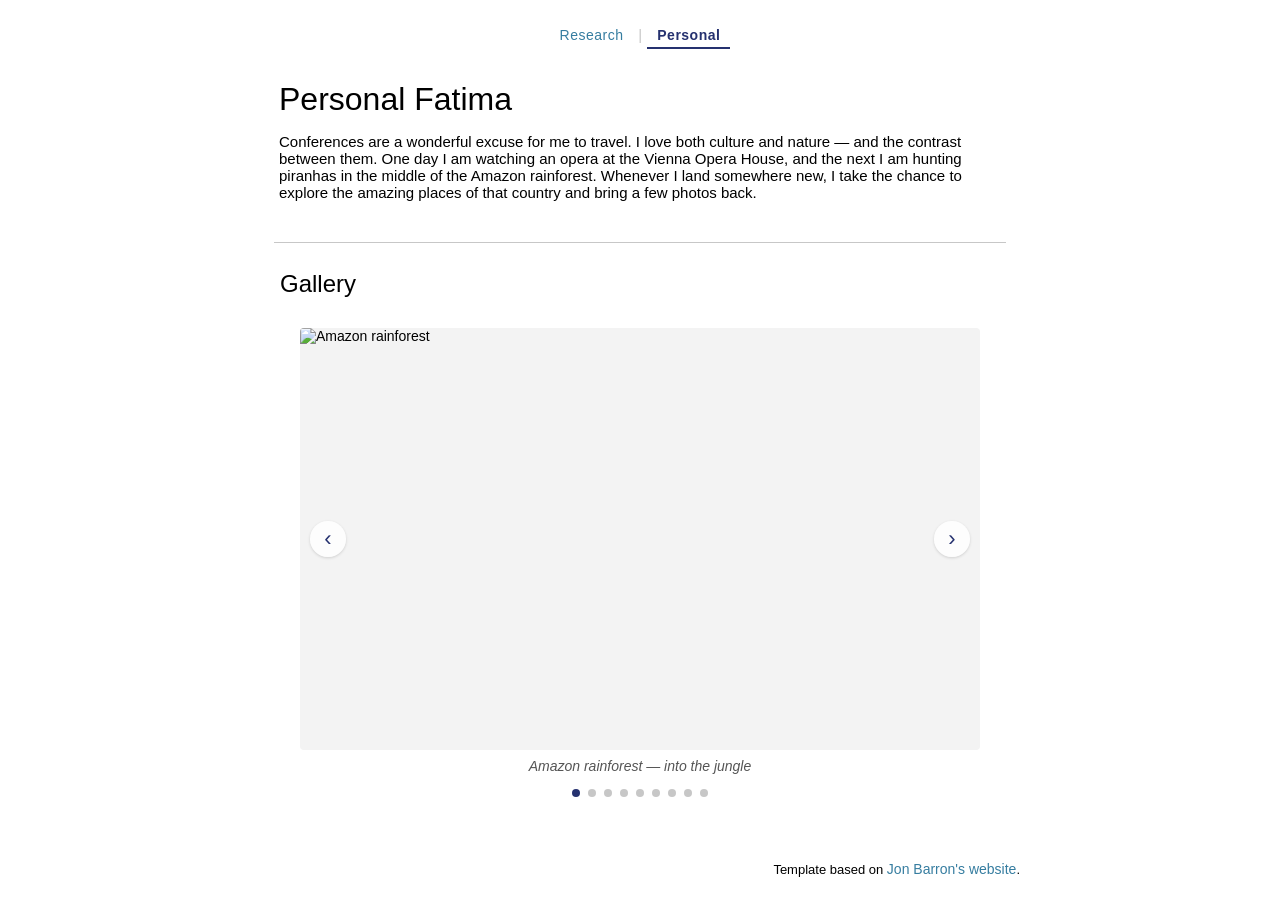
==== personal.html @ 4c3a18fe "add personal page with travel gallery Co-Authored-By: Claude Opus 4.7 (1M context) <noreply@anthropi" ====
<!DOCTYPE HTML>
<html lang="en">

<head>
  <meta http-equiv="Content-Type" content="text/html; charset=UTF-8">

  <title>Personal — Fatemeh Pesaran zadeh</title>

  <meta name="author" content="Fatemeh Pesaran zadeh">
  <meta name="viewport" content="width=device-width, initial-scale=1">
  <meta name="description" content="A personal corner of Fatemeh Pesaran zadeh's website — travel, culture, nature.">
  <meta name="keywords" content="Fatemeh Pesaran zadeh, personal, travel">

  <script src="https://kit.fontawesome.com/da7276e40e.js" crossorigin="anonymous"></script>
  <link rel="stylesheet" href="https://cdn.rawgit.com/jpswalsh/academicons/master/css/academicons.min.css">
  <link rel="stylesheet" type="text/css" href="stylesheet.css">

  <link rel="apple-touch-icon" sizes="180x180" href="/assets/favicon/apple-touch-icon.png">
  <link rel="icon" type="image/png" sizes="32x32" href="/assets/favicon/favicon-32x32.png">
  <link rel="icon" type="image/png" sizes="16x16" href="/assets/favicon/favicon-16x16.png">
</head>

<body>
  <table
    style="width:100%;max-width:760px;border:0px;border-spacing:0px;border-collapse:separate;margin-right:auto;margin-left:auto;">
    <tbody>
      <tr style="padding:0px">
        <td style="padding:0px">

          <nav class="site-nav">
            <a href="index.html">Research</a>
            <span class="nav-sep">|</span>
            <a href="personal.html" class="active">Personal</a>
          </nav>

          <table
            style="width:100%;border:0px;border-spacing:0px;border-collapse:separate;margin-right:auto;margin-left:auto;">
            <tbody>
              <tr style="padding:0px">
                <td style="padding:2.5%;width:100%;vertical-align:middle">
                  <p style="text-align:left">
                    <name>Personal Fatima</name>
                  </p>
                  <p>
                    Conferences are a wonderful excuse for me to travel. I love both culture and nature — and the contrast between them.
                    One day I am watching an opera at the Vienna Opera House, and the next I am hunting piranhas in the middle of the Amazon rainforest.
                    Whenever I land somewhere new, I take the chance to explore the amazing places of that country and bring a few photos back.
                  </p>
                </td>
              </tr>
            </tbody>
          </table>

          <hr color="#c7c7c7" size="0.7" style="width:96%">

          <table
            style="width:100%;border:0px;border-spacing:0px;border-collapse:separate;margin-right:auto;margin-left:auto;">
            <tbody>
              <tr>
                <td style="padding:20px;width:100%;vertical-align:middle">
                  <heading>Gallery</heading>
                </td>
              </tr>
            </tbody>
          </table>

          <!-- Carousel -->
          <div class="carousel" id="gallery">
            <div class="carousel-frame">
              <button class="carousel-btn prev" aria-label="Previous">&#8249;</button>
              <button class="carousel-btn next" aria-label="Next">&#8250;</button>

              <!-- Slides. To add more, copy any <div class="carousel-slide"> block
                   and update src + data-caption. The dots/arrows auto-adjust. -->

              <div class="carousel-slide active" data-caption="Amazon rainforest — into the jungle">
                <img src="assets/personal/amazon1.jpeg" alt="Amazon rainforest">
              </div>
              <div class="carousel-slide" data-caption="Amazon rainforest">
                <img src="assets/personal/amazon2.jpeg" alt="Amazon rainforest">
              </div>
              <div class="carousel-slide" data-caption="Amazon rainforest — piranha fishing">
                <img src="assets/personal/amazon3.jpeg" alt="Amazon rainforest">
              </div>
              <div class="carousel-slide" data-caption="Vienna, Austria — a night at the Opera House">
                <img src="assets/personal/opera.jpeg" alt="Vienna Opera House">
              </div>
              <div class="carousel-slide" data-caption="Vienna, Austria">
                <img src="assets/personal/vienna.jpeg" alt="Vienna">
              </div>
              <div class="carousel-slide" data-caption="Vienna, Austria">
                <img src="assets/personal/vienna2.jpeg" alt="Vienna">
              </div>
              <div class="carousel-slide" data-caption="Japan">
                <img src="assets/personal/japan1.jpeg" alt="Japan">
              </div>
              <div class="carousel-slide" data-caption="Japan">
                <img src="assets/personal/japan2.jpeg" alt="Japan">
              </div>
              <div class="carousel-slide" data-caption="Singapore">
                <img src="assets/personal/singapore.jpeg" alt="Singapore">
              </div>
            </div>
            <div class="carousel-caption" id="gallery-caption">Amazon rainforest — into the jungle</div>
            <div class="carousel-dots" id="gallery-dots"></div>
          </div>

          <br><br>

          <table
            style="width:100%;border:0px;border-spacing:0px;border-collapse:separate;margin-right:auto;margin-left:auto;">
            <tbody>
              <tr>
                <td style="padding:0px">
                  <br>
                  <p style="text-align:right;font-size:small;">
                    Template based on <a href="https://jonbarron.info/">Jon Barron's website</a>.
                  </p>
                </td>
              </tr>
            </tbody>
          </table>

        </td>
      </tr>
    </tbody>
  </table>

  <script>
    (function () {
      const carousel = document.getElementById('gallery');
      if (!carousel) return;
      const slides = carousel.querySelectorAll('.carousel-slide');
      const captionEl = document.getElementById('gallery-caption');
      const dotsEl = document.getElementById('gallery-dots');
      let index = 0;

      slides.forEach((_, i) => {
        const dot = document.createElement('span');
        dot.className = 'dot' + (i === 0 ? ' active' : '');
        dot.addEventListener('click', () => show(i));
        dotsEl.appendChild(dot);
      });

      function show(i) {
        slides[index].classList.remove('active');
        dotsEl.children[index].classList.remove('active');
        index = (i + slides.length) % slides.length;
        slides[index].classList.add('active');
        dotsEl.children[index].classList.add('active');
        captionEl.textContent = slides[index].getAttribute('data-caption') || '';
      }

      carousel.querySelector('.prev').addEventListener('click', () => show(index - 1));
      carousel.querySelector('.next').addEventListener('click', () => show(index + 1));

      document.addEventListener('keydown', (e) => {
        if (e.key === 'ArrowLeft') show(index - 1);
        if (e.key === 'ArrowRight') show(index + 1);
      });
    })();
  </script>
</body>

</html>
---- stylesheet.css ----
/* latin-ext */
@font-face {
  font-family: 'Lato';
  font-style: italic;
  font-weight: 400;
  src: local('Lato Italic'), local('Lato-Italic'), url(https://fonts.gstatic.com/s/lato/v15/S6u8w4BMUTPHjxsAUi-qNiXg7eU0.woff2) format('woff2');
  unicode-range: U+0100-024F, U+0259, U+1E00-1EFF, U+2020, U+20A0-20AB, U+20AD-20CF, U+2113, U+2C60-2C7F, U+A720-A7FF;
}

/* latin */
@font-face {
  font-family: 'Lato';
  font-style: italic;
  font-weight: 400;
  src: local('Lato Italic'), local('Lato-Italic'), url(https://fonts.gstatic.com/s/lato/v15/S6u8w4BMUTPHjxsAXC-qNiXg7Q.woff2) format('woff2');
  unicode-range: U+0000-00FF, U+0131, U+0152-0153, U+02BB-02BC, U+02C6, U+02DA, U+02DC, U+2000-206F, U+2074, U+20AC, U+2122, U+2191, U+2193, U+2212, U+2215, U+FEFF, U+FFFD;
}

/* latin-ext */
@font-face {
  font-family: 'Lato';
  font-style: italic;
  font-weight: 700;
  src: local('Lato Bold Italic'), local('Lato-BoldItalic'), url(https://fonts.gstatic.com/s/lato/v15/S6u_w4BMUTPHjxsI5wq_FQftx9897sxZ.woff2) format('woff2');
  unicode-range: U+0100-024F, U+0259, U+1E00-1EFF, U+2020, U+20A0-20AB, U+20AD-20CF, U+2113, U+2C60-2C7F, U+A720-A7FF;
}

/* latin */
@font-face {
  font-family: 'Lato';
  font-style: italic;
  font-weight: 700;
  src: local('Lato Bold Italic'), local('Lato-BoldItalic'), url(https://fonts.gstatic.com/s/lato/v15/S6u_w4BMUTPHjxsI5wq_Gwftx9897g.woff2) format('woff2');
  unicode-range: U+0000-00FF, U+0131, U+0152-0153, U+02BB-02BC, U+02C6, U+02DA, U+02DC, U+2000-206F, U+2074, U+20AC, U+2122, U+2191, U+2193, U+2212, U+2215, U+FEFF, U+FFFD;
}

/* latin-ext */
@font-face {
  font-family: 'Lato';
  font-style: normal;
  font-weight: 400;
  src: local('Lato Regular'), local('Lato-Regular'), url(https://fonts.gstatic.com/s/lato/v15/S6uyw4BMUTPHjxAwXiWtFCfQ7A.woff2) format('woff2');
  unicode-range: U+0100-024F, U+0259, U+1E00-1EFF, U+2020, U+20A0-20AB, U+20AD-20CF, U+2113, U+2C60-2C7F, U+A720-A7FF;
}

/* latin */
@font-face {
  font-family: 'Lato';
  font-style: normal;
  font-weight: 400;
  src: local('Lato Regular'), local('Lato-Regular'), url(https://fonts.gstatic.com/s/lato/v15/S6uyw4BMUTPHjx4wXiWtFCc.woff2) format('woff2');
  unicode-range: U+0000-00FF, U+0131, U+0152-0153, U+02BB-02BC, U+02C6, U+02DA, U+02DC, U+2000-206F, U+2074, U+20AC, U+2122, U+2191, U+2193, U+2212, U+2215, U+FEFF, U+FFFD;
}

/* latin-ext */
@font-face {
  font-family: 'Lato';
  font-style: normal;
  font-weight: 700;
  src: local('Lato Bold'), local('Lato-Bold'), url(https://fonts.gstatic.com/s/lato/v15/S6u9w4BMUTPHh6UVSwaPGQ3q5d0N7w.woff2) format('woff2');
  unicode-range: U+0100-024F, U+0259, U+1E00-1EFF, U+2020, U+20A0-20AB, U+20AD-20CF, U+2113, U+2C60-2C7F, U+A720-A7FF;
}

/* latin */
@font-face {
  font-family: 'Lato';
  font-style: normal;
  font-weight: 700;
  src: local('Lato Bold'), local('Lato-Bold'), url(https://fonts.gstatic.com/s/lato/v15/S6u9w4BMUTPHh6UVSwiPGQ3q5d0.woff2) format('woff2');
  unicode-range: U+0000-00FF, U+0131, U+0152-0153, U+02BB-02BC, U+02C6, U+02DA, U+02DC, U+2000-206F, U+2074, U+20AC, U+2122, U+2191, U+2193, U+2212, U+2215, U+FEFF, U+FFFD;
}

/* href color */
a {
  color: #367da0;
  text-decoration: none;
}

a:focus,
a:hover {
  color: #25316f;
  text-decoration: none;
}

/* text configuration */
body,
td,
th,
tr,
a {
  /* font-family: sans-serif; */
  font-family: 'Lato', Verdana, Helvetica, sans-serif;
  font-size: 14px
}

strong {
  /* font-family: sans-serif; */
  font-family: 'Lato', Verdana, Helvetica, sans-serif;
  font-size: 14px;
}

p {
  /* font-family: sans-serif; */
  font-family: 'Lato', Verdana, Helvetica, sans-serif;
  font-size: 15px
}

papertitle {
  /* font-family: sans-serif; */
  font-family: 'Lato', Verdana, Helvetica, sans-serif;
  font-size: 15px;
  font-weight: 700
}

name {
  /* font-family: Calibri, Candara, Segoe, Segoe UI, Optima, Arial, sans-serif; */
  font-family: 'Lato', Verdana, Helvetica, sans-serif;
  font-size: 32px;
}

heading {
  /* font-family: Calibri, Candara, Segoe, Segoe UI, Optima, Arial, sans-serif; */
  font-family: 'Lato', Verdana, Helvetica, sans-serif;
  font-size: 24px;
}

/* image overlapping */
.one {
  position: relative;
}

.two {
  position: absolute;
  transition: opacity .2s ease-in-out;
  -moz-transition: opacity .2s ease-in-out;
  -webkit-transition: opacity .2s ease-in-out;
}

.fade {
  transition: opacity .2s ease-in-out;
  -moz-transition: opacity .2s ease-in-out;
  -webkit-transition: opacity .2s ease-in-out;
}

span.highlight {
  background-color: #ffffd0;
}

li {
  margin-top: 6px;
}

/* top navigation */
.site-nav {
  text-align: center;
  padding: 18px 0 4px 0;
  font-family: 'Lato', Verdana, Helvetica, sans-serif;
  font-size: 15px;
  letter-spacing: 0.5px;
}

.site-nav a {
  color: #367da0;
  padding: 4px 10px;
  text-decoration: none;
}

.site-nav a.active {
  color: #25316f;
  font-weight: 700;
  border-bottom: 2px solid #25316f;
}

.site-nav a:hover {
  color: #25316f;
}

.site-nav .nav-sep {
  color: #c7c7c7;
}

/* carousel */
.carousel {
  position: relative;
  width: 96%;
  max-width: 680px;
  margin: 10px auto 0 auto;
}

.carousel-frame {
  position: relative;
  width: 100%;
  padding-top: 62%; /* aspect ratio ~ 8:5 */
  background: #f3f3f3;
  overflow: hidden;
  border-radius: 4px;
}

.carousel-slide {
  position: absolute;
  top: 0;
  left: 0;
  width: 100%;
  height: 100%;
  opacity: 0;
  transition: opacity 0.4s ease-in-out;
  pointer-events: none;
}

.carousel-slide.active {
  opacity: 1;
  pointer-events: auto;
}

.carousel-slide img {
  width: 100%;
  height: 100%;
  object-fit: cover;
  display: block;
}

.carousel-slide .placeholder {
  width: 100%;
  height: 100%;
  display: flex;
  align-items: center;
  justify-content: center;
  color: #888;
  font-size: 14px;
  background: repeating-linear-gradient(
    45deg,
    #ececec,
    #ececec 12px,
    #f5f5f5 12px,
    #f5f5f5 24px
  );
}

.carousel-caption {
  text-align: center;
  font-size: 14px;
  color: #555;
  margin-top: 8px;
  font-style: italic;
  min-height: 18px;
}

.carousel-btn {
  position: absolute;
  top: 50%;
  transform: translateY(-50%);
  background: rgba(255, 255, 255, 0.85);
  border: none;
  color: #25316f;
  font-size: 22px;
  width: 36px;
  height: 36px;
  border-radius: 50%;
  cursor: pointer;
  z-index: 2;
  display: flex;
  align-items: center;
  justify-content: center;
  box-shadow: 0 1px 3px rgba(0,0,0,0.15);
  transition: background 0.2s;
}

.carousel-btn:hover {
  background: #fff;
}

.carousel-btn.prev { left: 10px; }
.carousel-btn.next { right: 10px; }

.carousel-dots {
  text-align: center;
  margin-top: 8px;
}

.carousel-dots .dot {
  display: inline-block;
  width: 8px;
  height: 8px;
  margin: 0 4px;
  border-radius: 50%;
  background: #c7c7c7;
  cursor: pointer;
  transition: background 0.2s;
}

.carousel-dots .dot.active {
  background: #25316f;
}
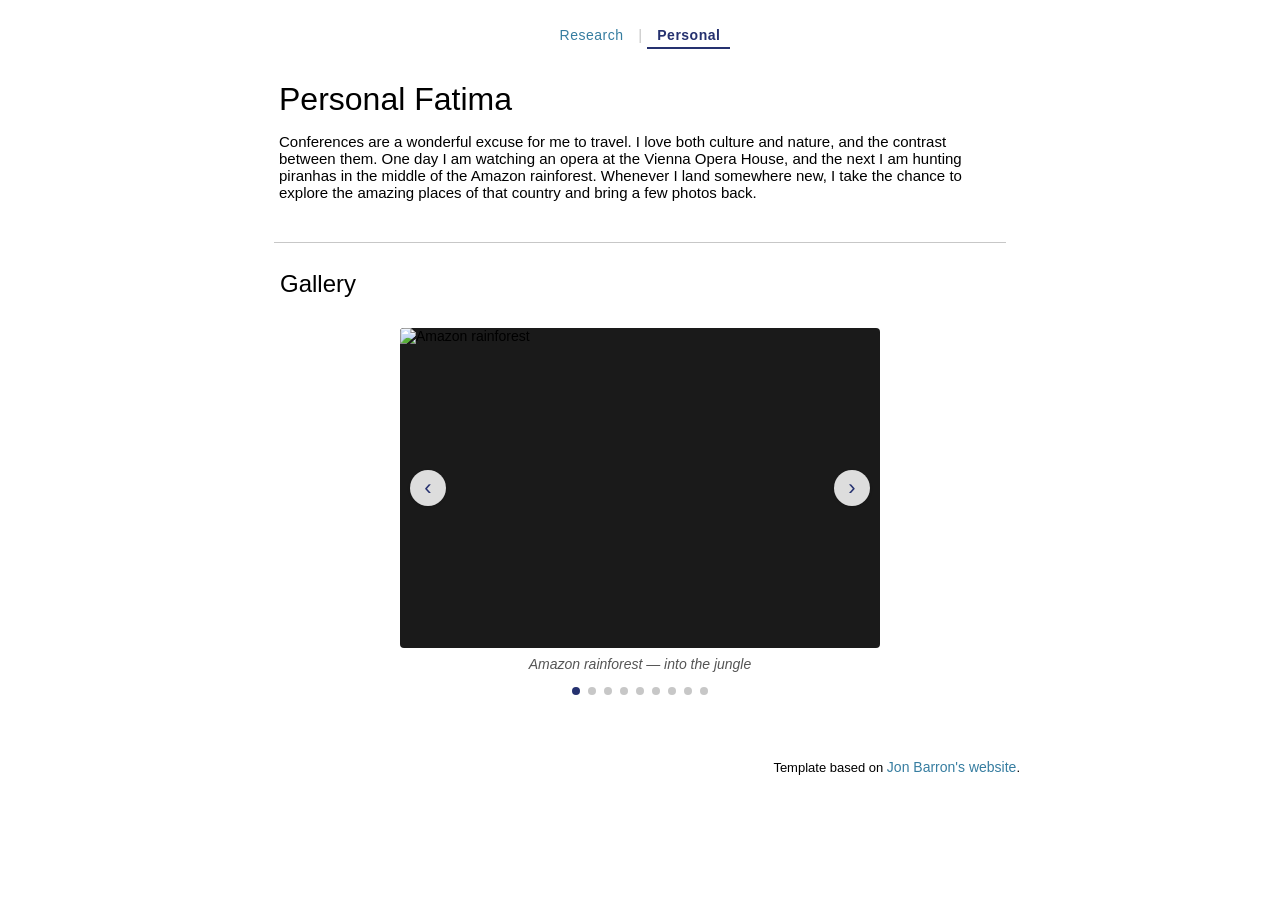
==== commit 5bd86837: "update personal website" ====
--- a/personal.html
+++ b/personal.html
@@ -42,7 +42,7 @@
                     <name>Personal Fatima</name>
                   </p>
                   <p>
-                    Conferences are a wonderful excuse for me to travel. I love both culture and nature — and the contrast between them.
+                    Conferences are a wonderful excuse for me to travel. I love both culture and nature, and the contrast between them.
                     One day I am watching an opera at the Vienna Opera House, and the next I am hunting piranhas in the middle of the Amazon rainforest.
                     Whenever I land somewhere new, I take the chance to explore the amazing places of that country and bring a few photos back.
                   </p>
@@ -73,22 +73,22 @@
               <!-- Slides. To add more, copy any <div class="carousel-slide"> block
                    and update src + data-caption. The dots/arrows auto-adjust. -->
 
-              <div class="carousel-slide active" data-caption="Amazon rainforest — into the jungle">
+              <div class="carousel-slide active" data-caption="Amazon rainforest, into the jungle">
                 <img src="assets/personal/amazon1.jpeg" alt="Amazon rainforest">
               </div>
               <div class="carousel-slide" data-caption="Amazon rainforest">
                 <img src="assets/personal/amazon2.jpeg" alt="Amazon rainforest">
               </div>
-              <div class="carousel-slide" data-caption="Amazon rainforest — piranha fishing">
+              <div class="carousel-slide" data-caption="Amazon rainforest, Piranha fishing">
                 <img src="assets/personal/amazon3.jpeg" alt="Amazon rainforest">
               </div>
-              <div class="carousel-slide" data-caption="Vienna, Austria — a night at the Opera House">
+              <div class="carousel-slide" data-caption="Vienna">
                 <img src="assets/personal/opera.jpeg" alt="Vienna Opera House">
               </div>
               <div class="carousel-slide" data-caption="Vienna, Austria">
                 <img src="assets/personal/vienna.jpeg" alt="Vienna">
               </div>
-              <div class="carousel-slide" data-caption="Vienna, Austria">
+              <div class="carousel-slide" data-caption="Austria">
                 <img src="assets/personal/vienna2.jpeg" alt="Vienna">
               </div>
               <div class="carousel-slide" data-caption="Japan">
--- a/stylesheet.css
+++ b/stylesheet.css
@@ -182,40 +182,37 @@
 /* carousel */
 .carousel {
   position: relative;
-  width: 96%;
-  max-width: 680px;
+  width: 90%;
+  max-width: 480px;
   margin: 10px auto 0 auto;
 }
 
 .carousel-frame {
   position: relative;
   width: 100%;
-  padding-top: 62%; /* aspect ratio ~ 8:5 */
-  background: #f3f3f3;
+  height: 320px;
+  background: #1a1a1a;
   overflow: hidden;
   border-radius: 4px;
 }
 
 .carousel-slide {
+  display: none;
   position: absolute;
   top: 0;
   left: 0;
   width: 100%;
   height: 100%;
-  opacity: 0;
-  transition: opacity 0.4s ease-in-out;
-  pointer-events: none;
 }
 
 .carousel-slide.active {
-  opacity: 1;
-  pointer-events: auto;
+  display: block;
 }
 
 .carousel-slide img {
   width: 100%;
   height: 100%;
-  object-fit: cover;
+  object-fit: contain;
   display: block;
 }
 
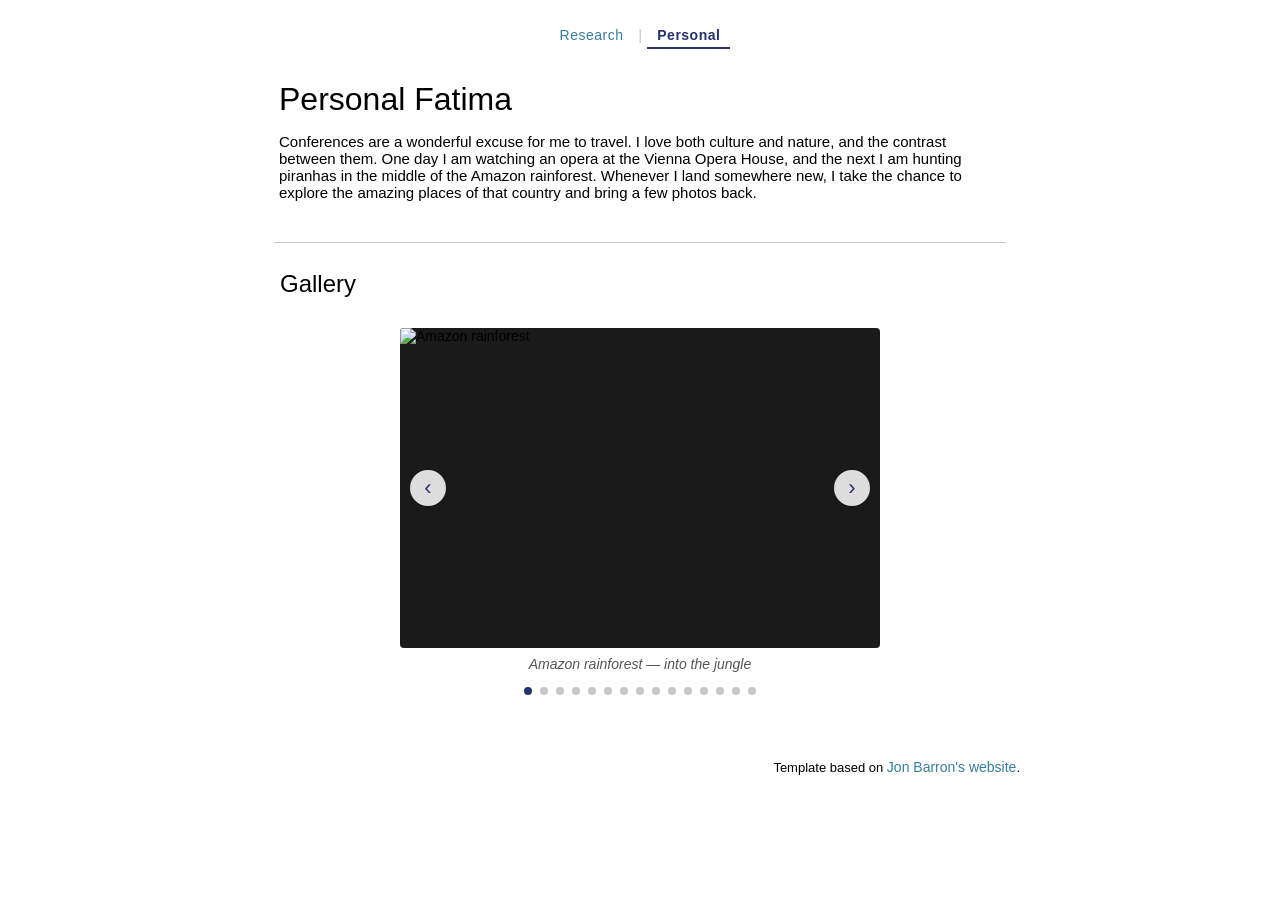
==== commit 81057e84: "add more travel photos to gallery Co-Authored-By: Claude Opus 4.7 (1M context) <noreply@anthropic.co" ====
--- a/personal.html
+++ b/personal.html
@@ -91,6 +91,18 @@
               <div class="carousel-slide" data-caption="Austria">
                 <img src="assets/personal/vienna2.jpeg" alt="Vienna">
               </div>
+              <div class="carousel-slide" data-caption="Hallstatt, Austria">
+                <img src="assets/personal/hallashtat.jpeg" alt="Hallstatt">
+              </div>
+              <div class="carousel-slide" data-caption="Korea">
+                <img src="assets/personal/Korea.jpeg" alt="Korea">
+              </div>
+              <div class="carousel-slide" data-caption="Korea">
+                <img src="assets/personal/Korea2.jpeg" alt="Korea">
+              </div>
+              <div class="carousel-slide" data-caption="Korea">
+                <img src="assets/personal/Korea3.jpeg" alt="Korea">
+              </div>
               <div class="carousel-slide" data-caption="Japan">
                 <img src="assets/personal/japan1.jpeg" alt="Japan">
               </div>
@@ -99,6 +111,12 @@
               </div>
               <div class="carousel-slide" data-caption="Singapore">
                 <img src="assets/personal/singapore.jpeg" alt="Singapore">
+              </div>
+              <div class="carousel-slide" data-caption="Hogwarts">
+                <img src="assets/personal/hogwarts.jpeg" alt="Hogwarts">
+              </div>
+              <div class="carousel-slide" data-caption="Diagon Alley">
+                <img src="assets/personal/diagon_alley.jpeg" alt="Diagon Alley">
               </div>
             </div>
             <div class="carousel-caption" id="gallery-caption">Amazon rainforest — into the jungle</div>
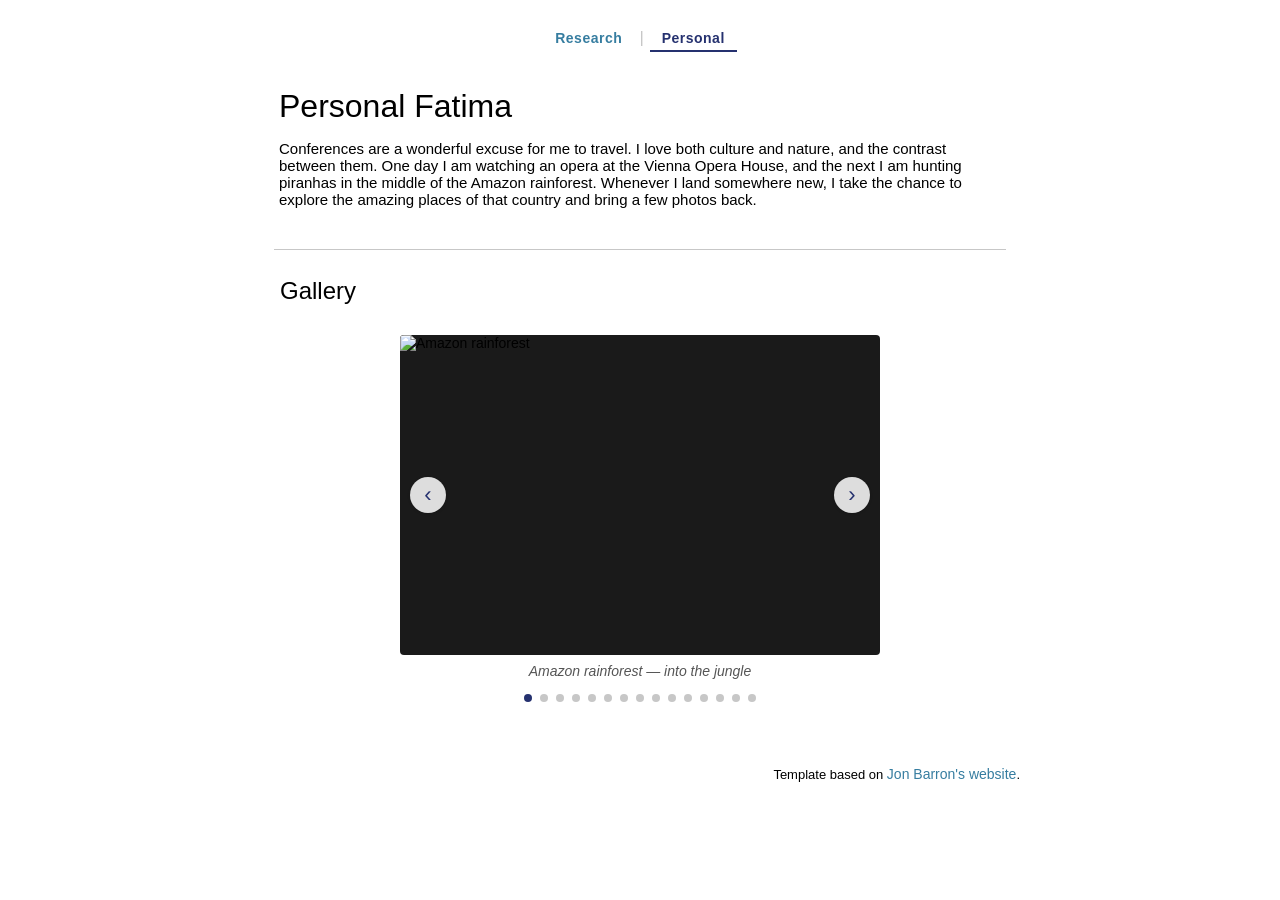
==== commit 2b749f84: "update my name1" ====
--- a/personal.html
+++ b/personal.html
@@ -4,12 +4,12 @@
 <head>
   <meta http-equiv="Content-Type" content="text/html; charset=UTF-8">
 
-  <title>Personal — Fatemeh Pesaran zadeh</title>
+  <title>Personal — Fatemeh Pesaran Zadeh</title>
 
-  <meta name="author" content="Fatemeh Pesaran zadeh">
+  <meta name="author" content="Fatemeh Pesaran Zadeh">
   <meta name="viewport" content="width=device-width, initial-scale=1">
-  <meta name="description" content="A personal corner of Fatemeh Pesaran zadeh's website — travel, culture, nature.">
-  <meta name="keywords" content="Fatemeh Pesaran zadeh, personal, travel">
+  <meta name="description" content="A personal corner of Fatemeh Pesaran Zadeh's website — travel, culture, nature.">
+  <meta name="keywords" content="Fatemeh Pesaran Zadeh, personal, travel">
 
   <script src="https://kit.fontawesome.com/da7276e40e.js" crossorigin="anonymous"></script>
   <link rel="stylesheet" href="https://cdn.rawgit.com/jpswalsh/academicons/master/css/academicons.min.css">
--- a/stylesheet.css
+++ b/stylesheet.css
@@ -153,15 +153,16 @@
 /* top navigation */
 .site-nav {
   text-align: center;
-  padding: 18px 0 4px 0;
-  font-family: 'Lato', Verdana, Helvetica, sans-serif;
-  font-size: 15px;
+  padding: 20px 0 6px 0;
+  font-family: 'Lato', Verdana, Helvetica, sans-serif;
+  font-size: 17px;
   letter-spacing: 0.5px;
 }
 
 .site-nav a {
   color: #367da0;
-  padding: 4px 10px;
+  font-weight: 600;
+  padding: 4px 12px;
   text-decoration: none;
 }
 
@@ -177,6 +178,7 @@
 
 .site-nav .nav-sep {
   color: #c7c7c7;
+  font-weight: 400;
 }
 
 /* carousel */
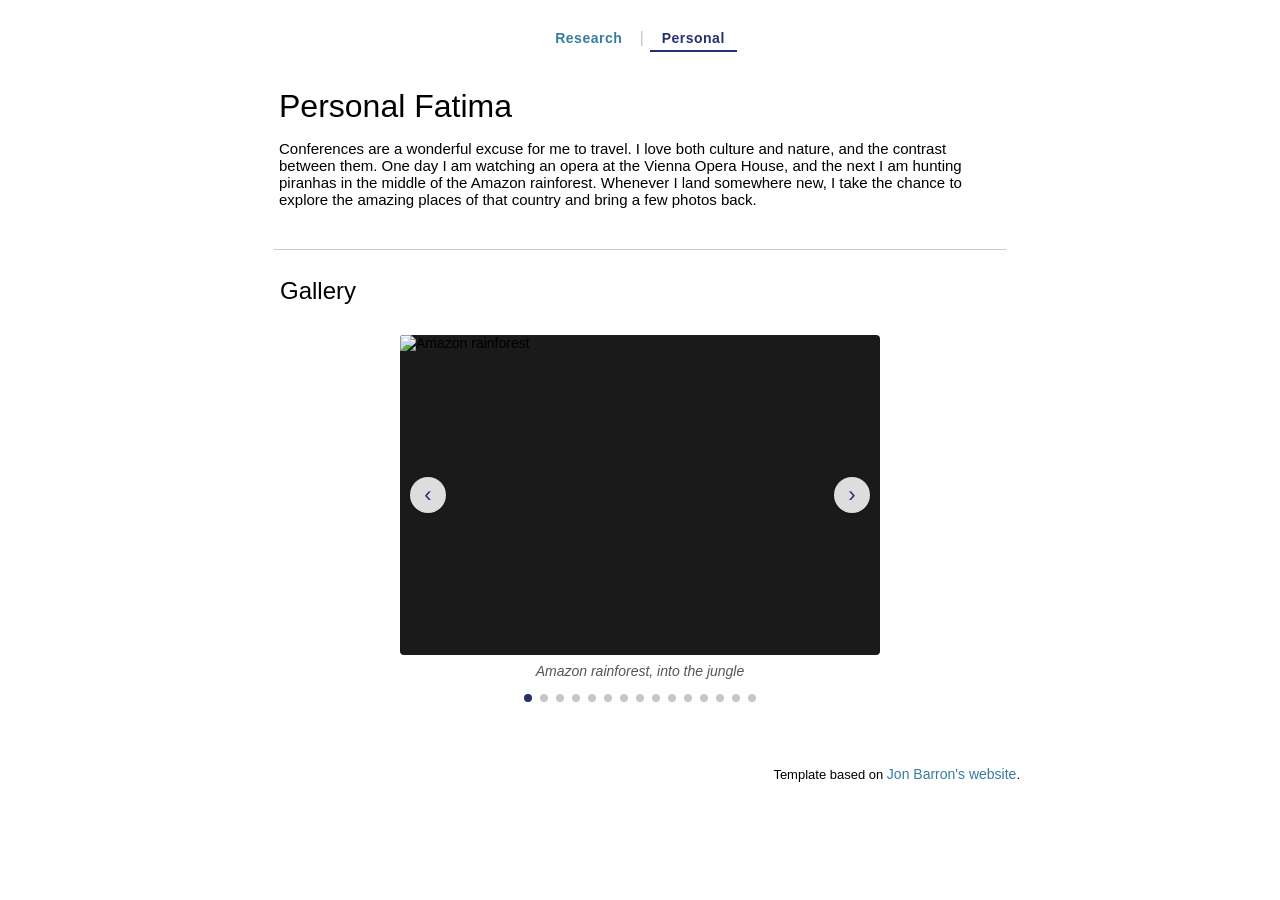
==== commit b007b17a: "update my name1" ====
--- a/personal.html
+++ b/personal.html
@@ -119,7 +119,7 @@
                 <img src="assets/personal/diagon_alley.jpeg" alt="Diagon Alley">
               </div>
             </div>
-            <div class="carousel-caption" id="gallery-caption">Amazon rainforest — into the jungle</div>
+            <div class="carousel-caption" id="gallery-caption">Amazon rainforest, into the jungle</div>
             <div class="carousel-dots" id="gallery-dots"></div>
           </div>
 
